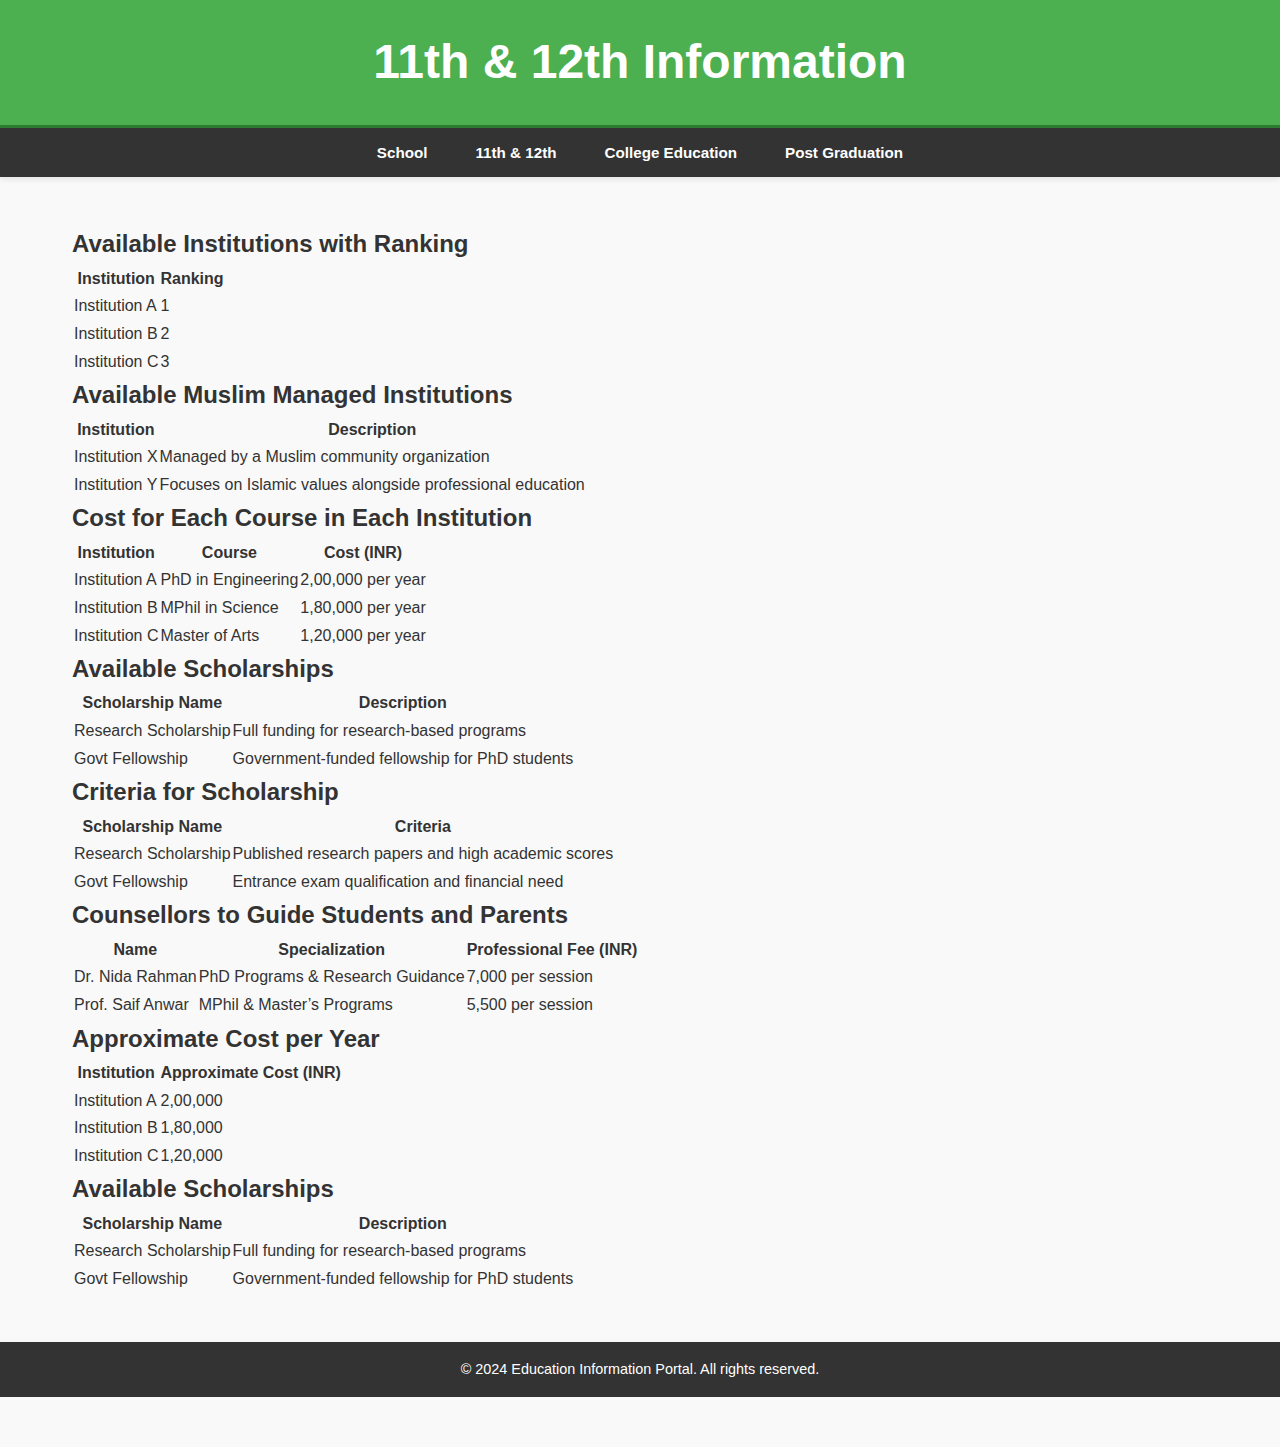
==== pg.html @ c3634b1d "Add files via upload" ====
<!DOCTYPE html>
<html lang="en">
<head>
    <meta charset="UTF-8">
    <meta http-equiv="X-UA-Compatible" content="IE=edge">
    <meta name="viewport" content="width=device-width, initial-scale=1.0">
    <title>11th & 12th Information</title>
    <link rel="stylesheet" href="styles.css">
</head>
<body>
    <header>
        <h1>11th & 12th Information</h1>
    </header>
    <nav>
        <ul>
            <li><a href="school.html"><i class="fas fa-graduation-cap"></i> School</a></li>
            <li><a href="puc.html"><i class="fas fa-book"></i> 11th & 12th</a></li>
            <li><a href="college.html"><i class="fas fa-university"></i> College Education</a></li>
            <li><a href="pg.html"><i class="fas fa-user-graduate"></i> Post Graduation</a></li>
        </ul>
    </nav>
    <main>
        <section>
            <h2>Available Institutions with Ranking</h2>
            <table>
                <tr>
                    <th>Institution</th>
                    <th>Ranking</th>
                </tr>
                <tr>
                    <td>Institution A</td>
                    <td>1</td>
                </tr>
                <tr>
                    <td>Institution B</td>
                    <td>2</td>
                </tr>
                <tr>
                    <td>Institution C</td>
                    <td>3</td>
                </tr>
            </table>
        </section>
        <section>
            <h2>Available Muslim Managed Institutions</h2>
            <table>
                <tr>
                    <th>Institution</th>
                    <th>Description</th>
                </tr>
                <tr>
                    <td>Institution X</td>
                    <td>Managed by a Muslim community organization</td>
                </tr>
                <tr>
                    <td>Institution Y</td>
                    <td>Focuses on Islamic values alongside professional education</td>
                </tr>
            </table>
        </section>
        <section>
            <h2>Cost for Each Course in Each Institution</h2>
            <table>
                <tr>
                    <th>Institution</th>
                    <th>Course</th>
                    <th>Cost (INR)</th>
                </tr>
                <tr>
                    <td>Institution A</td>
                    <td>PhD in Engineering</td>
                    <td>2,00,000 per year</td>
                </tr>
                <tr>
                    <td>Institution B</td>
                    <td>MPhil in Science</td>
                    <td>1,80,000 per year</td>
                </tr>
                <tr>
                    <td>Institution C</td>
                    <td>Master of Arts</td>
                    <td>1,20,000 per year</td>
                </tr>
            </table>
        </section>
        <section>
            <h2>Available Scholarships</h2>
            <table>
                <tr>
                    <th>Scholarship Name</th>
                    <th>Description</th>
                </tr>
                <tr>
                    <td>Research Scholarship</td>
                    <td>Full funding for research-based programs</td>
                </tr>
                <tr>
                    <td>Govt Fellowship</td>
                    <td>Government-funded fellowship for PhD students</td>
                </tr>
            </table>
        </section>
        <section>
            <h2>Criteria for Scholarship</h2>
            <table>
                <tr>
                    <th>Scholarship Name</th>
                    <th>Criteria</th>
                </tr>
                <tr>
                    <td>Research Scholarship</td>
                    <td>Published research papers and high academic scores</td>
                </tr>
                <tr>
                    <td>Govt Fellowship</td>
                    <td>Entrance exam qualification and financial need</td>
                </tr>
            </table>
        </section>
        <section>
            <h2>Counsellors to Guide Students and Parents</h2>
            <table>
                <tr>
                    <th>Name</th>
                    <th>Specialization</th>
                    <th>Professional Fee (INR)</th>
                </tr>
                <tr>
                    <td>Dr. Nida Rahman</td>
                    <td>PhD Programs & Research Guidance</td>
                    <td>7,000 per session</td>
                </tr>
                <tr>
                    <td>Prof. Saif Anwar</td>
                    <td>MPhil & Master’s Programs</td>
                    <td>5,500 per session</td>
                </tr>
            </table>
        </section>
        <section>
            <h2>Approximate Cost per Year</h2>
            <table>
                <tr>
                    <th>Institution</th>
                    <th>Approximate Cost (INR)</th>
                </tr>
                <tr>
                    <td>Institution A</td>
                    <td>2,00,000</td>
                </tr>
                <tr>
                    <td>Institution B</td>
                    <td>1,80,000</td>
                </tr>
                <tr>
                    <td>Institution C</td>
                    <td>1,20,000</td>
                </tr>
            </table>
        </section>
        <section>
            <h2>Available Scholarships</h2>
            <table>
                <tr>
                    <th>Scholarship Name</th>
                    <th>Description</th>
                </tr>
                <tr>
                    <td>Research Scholarship</td>
                    <td>Full funding for research-based programs</td>
                </tr>
                <tr>
                    <td>Govt Fellowship</td>
                    <td>Government-funded fellowship for PhD students</td>
                </tr>
            </table>
        </section>
    </main>
    <footer>
        <p>&copy; 2024 Education Information Portal. All rights reserved.</p>
    </footer>
</body>
</html>
---- styles.css ----
* {
    box-sizing: border-box;
    margin: 0;
    padding: 0;
    font-family: 'Roboto', sans-serif;
    scroll-behavior: smooth;
}

body {
    background-color: #f9f9f9;
    color: #333;
    line-height: 1.6;
    padding-bottom: 50px;
}

header {
    background-color: #4CAF50;
    color: white;
    padding: 1.5rem;
    text-align: center;
    border-bottom: 3px solid #2e7d32;
    font-size: 1.5rem;
    box-shadow: 0 2px 8px rgba(0, 0, 0, 0.1);
}

nav {
    background-color: #333;
    color: white;
    padding: 0.75rem;
    text-align: center;
    box-shadow: 0 2px 6px rgba(0, 0, 0, 0.1);
}

nav ul {
    list-style: none;
    display: flex;
    justify-content: center;
    gap: 1rem;
    flex-wrap: wrap;
}

nav ul li {
    margin: 0;
}

nav ul li a {
    color: white;
    text-decoration: none;
    font-weight: bold;
    font-size: 0.95rem;
    padding: 0.5rem 1rem;
    border-radius: 5px;
    transition: background-color 0.3s, transform 0.2s;
}

nav ul li a:hover {
    background-color: #4CAF50;
    transform: scale(1.05);
}

main {
    padding: 3rem 2rem;
    max-width: 1200px;
    margin: 0 auto;
}

.hero {
    background: linear-gradient(135deg, #4CAF50, #81C784);
    color: white;
    text-align: center;
    padding: 3rem 2rem;
    border-radius: 15px;
    margin-bottom: 2rem;
    box-shadow: 0 4px 15px rgba(0, 0, 0, 0.2);
    position: relative;
    overflow: hidden;
}

.hero::before {
    content: '';
    position: absolute;
    top: -50px;
    right: -50px;
    width: 200px;
    height: 200px;
    background-color: rgba(255, 255, 255, 0.2);
    border-radius: 50%;
    transform: rotate(45deg);
}

.hero button {
    background-color: white;
    color: #4CAF50;
    border: none;
    padding: 12px 24px;
    font-size: 1rem;
    border-radius: 25px;
    cursor: pointer;
    transition: all 0.3s;
    font-weight: bold;
    box-shadow: 0 2px 10px rgba(0, 0, 0, 0.15);
}

.hero button:hover {
    background-color: #f1f1f1;
    transform: translateY(-3px);
}

.introduction {
    text-align: center;
    margin-bottom: 2.5rem;
    font-size: 1.1rem;
    color: #555;
}

.highlights {
    text-align: center;
}

.cards {
    display: flex;
    flex-wrap: wrap;
    justify-content: center;
    gap: 2rem;
}

.card {
    background-color: white;
    border: 1px solid #ddd;
    border-radius: 15px;
    box-shadow: 0 4px 20px rgba(0, 0, 0, 0.1);
    padding: 2rem;
    width: 100%;
    max-width: 280px;
    text-align: center;
    transition: transform 0.3s, box-shadow 0.3s;
}

.card:hover {
    transform: translateY(-10px);
    box-shadow: 0 8px 30px rgba(0, 0, 0, 0.2);
}

.card h4 {
    color: #4CAF50;
    margin-bottom: 0.75rem;
    font-size: 1.2rem;
}

.card p {
    font-size: 0.95rem;
    color: #666;
    margin-bottom: 1.5rem;
}

.btn {
    background-color: #4CAF50;
    color: white;
    text-decoration: none;
    padding: 0.6rem 1.5rem;
    border-radius: 25px;
    font-weight: bold;
    transition: background-color 0.3s, transform 0.2s;
    box-shadow: 0 2px 10px rgba(0, 0, 0, 0.1);
}

.btn:hover {
    background-color: #388E3C;
    transform: translateY(-3px);
}

footer {
    background-color: #333;
    color: white;
    text-align: center;
    padding: 1rem;
    position: relative;
    bottom: 0;
    width: 100%;
    font-size: 0.9rem;
}

/* Responsive Styles */
@media (max-width: 768px) {
    main {
        padding: 2rem 1.5rem;
    }

    .hero {
        padding: 2rem;
    }

    nav ul {
        gap: 0.5rem;
    }

    .cards {
        flex-direction: column;
        align-items: center;
    }

    .card {
        width: 90%;
        max-width: none;
    }
}

@media (max-width: 480px) {
    .hero {
        padding: 1.5rem;
    }

    .hero button {
        padding: 10px 20px;
        font-size: 0.9rem;
    }

    .introduction, .highlights {
        padding: 0 1rem;
    }

    .card {
        padding: 1.5rem;
    }
}
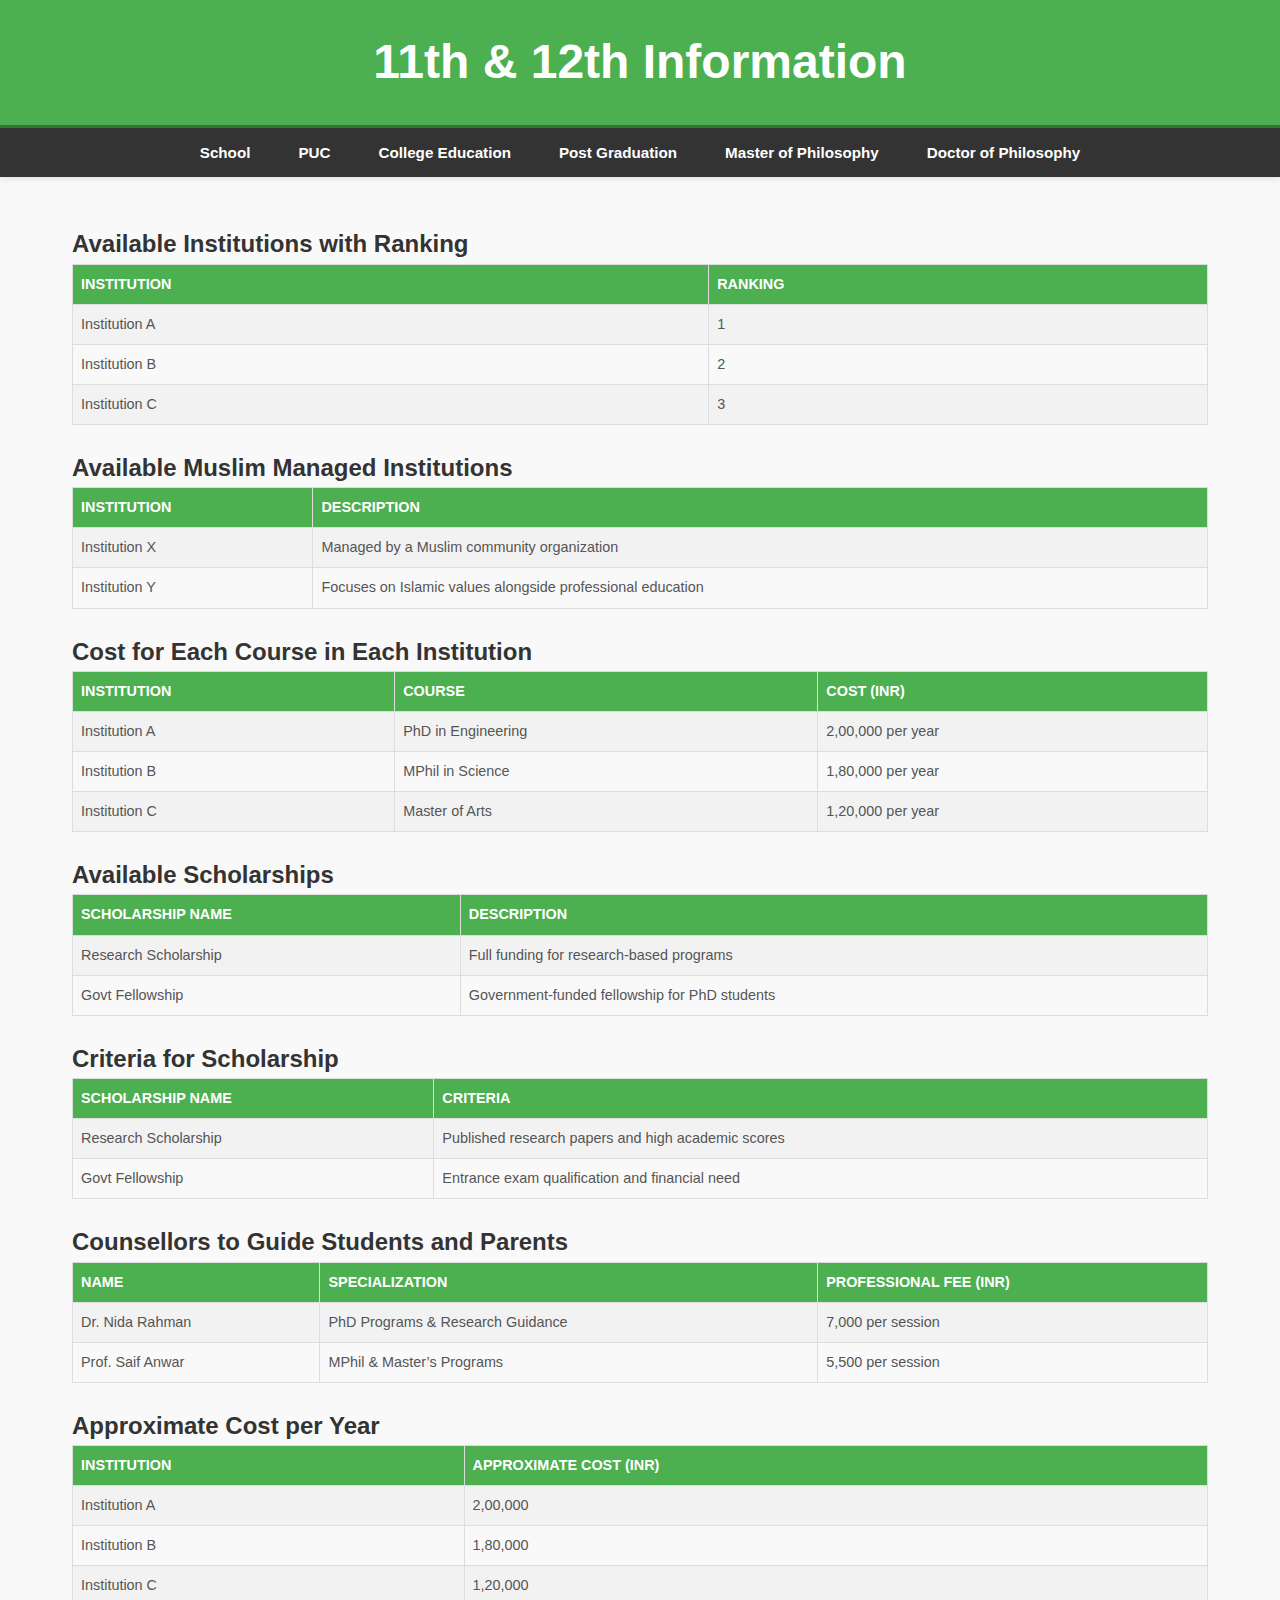
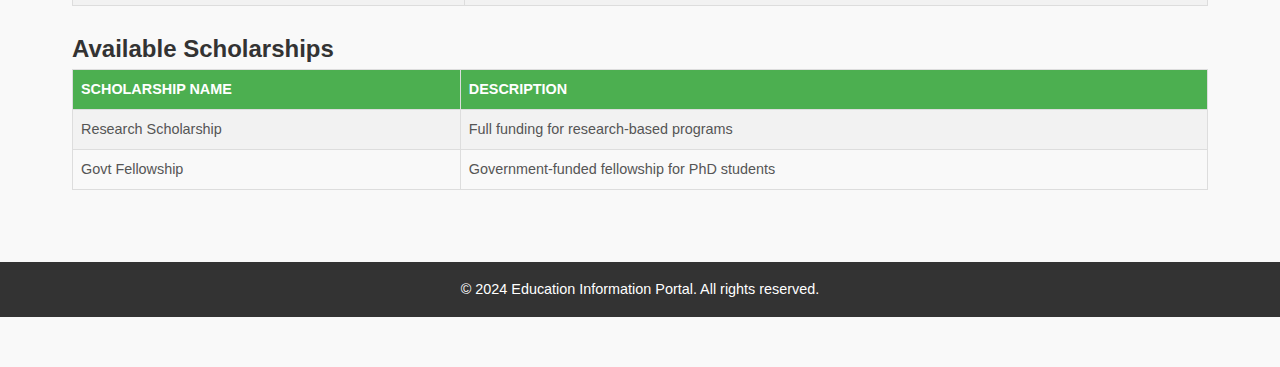
==== commit 5ee308a0: "Add files via upload" ====
--- a/pg.html
+++ b/pg.html
@@ -14,9 +14,11 @@
     <nav>
         <ul>
             <li><a href="school.html"><i class="fas fa-graduation-cap"></i> School</a></li>
-            <li><a href="puc.html"><i class="fas fa-book"></i> 11th & 12th</a></li>
+            <li><a href="puc.html"><i class="fas fa-book"></i>PUC</a></li>
             <li><a href="college.html"><i class="fas fa-university"></i> College Education</a></li>
             <li><a href="pg.html"><i class="fas fa-user-graduate"></i> Post Graduation</a></li>
+            <li><a href="mphil.html"><i class="fas fa-user-graduate"></i> Master of Philosophy </a></li>
+            <li><a href="phd.html"><i class="fas fa-user-graduate"></i> Doctor of Philosophy </a></li>
         </ul>
     </nav>
     <main>
--- a/styles.css
+++ b/styles.css
@@ -223,3 +223,36 @@
         padding: 1.5rem;
     }
 }
+
+/* Table Styles */
+table {
+    width: 100%;
+    border-collapse: collapse;
+    margin-bottom: 1.5rem;
+}
+
+table th, table td {
+    border: 1px solid #ddd;
+    padding: 8px;
+    text-align: left;
+    font-size: 0.9rem;
+}
+
+table th {
+    background-color: #4CAF50;
+    color: white;
+    font-weight: bold;
+    text-transform: uppercase;
+}
+
+table tr:nth-child(even) {
+    background-color: #f2f2f2; /* Light gray background for even rows */
+}
+
+table tr:hover {
+    background-color: #f1f1f1; /* Slightly darker background on hover */
+}
+
+table td {
+    color: #555;
+}
